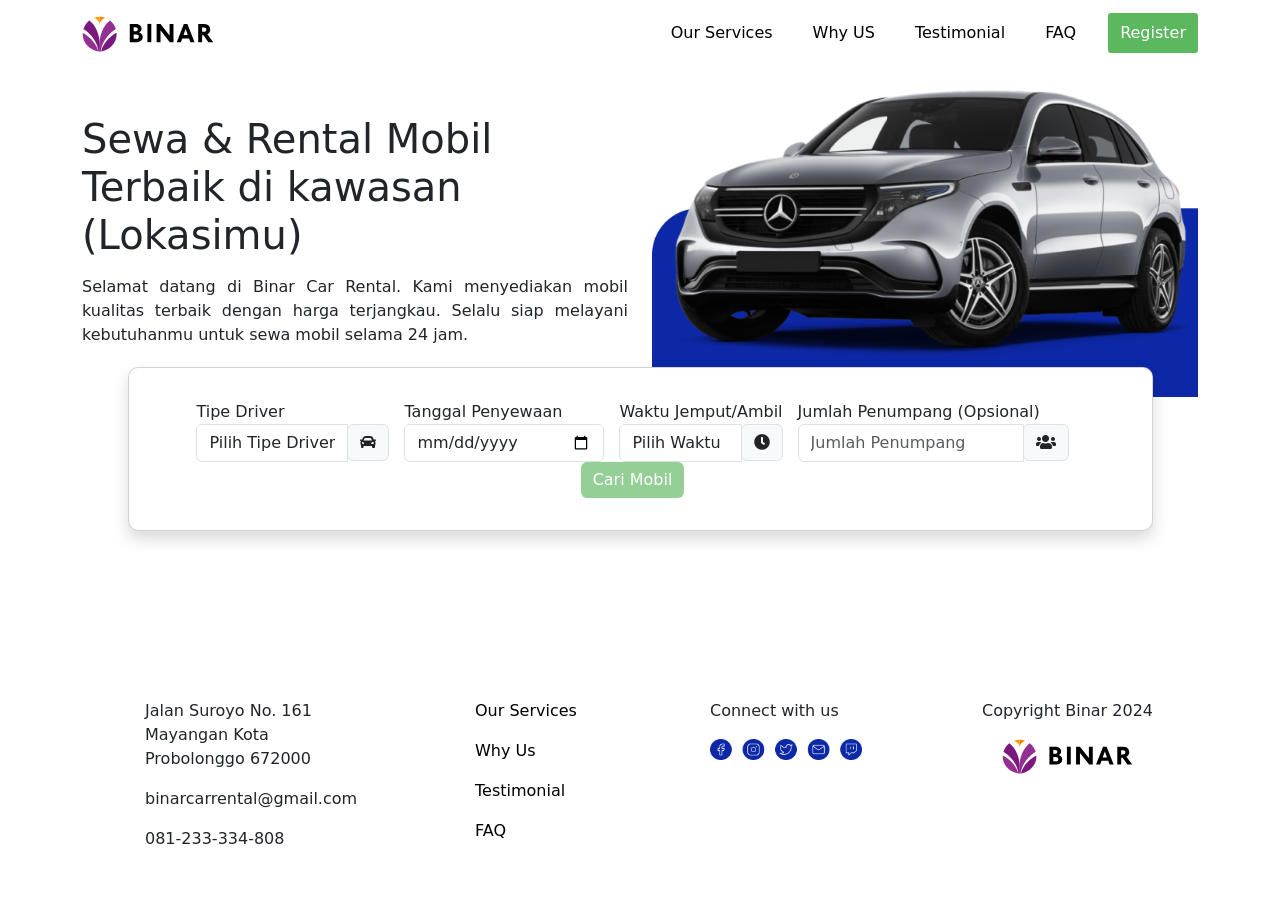
==== rentcar-page.html @ 744ab5e3 "Membuat tampilan sewa mobil" ====
<!DOCTYPE html>
<html lang="en">
  <head>
    <meta charset="UTF-8" />
    <meta name="viewport" content="width=device-width, initial-scale=1.0" />
    <title>Binar Car Rental</title>
    <link
      href="https://cdn.jsdelivr.net/npm/bootstrap@5.3.3/dist/css/bootstrap.min.css"
      rel="stylesheet"
      integrity="sha384-QWTKZyjpPEjISv5WaRU9OFeRpok6YctnYmDr5pNlyT2bRjXh0JMhjY6hW+ALEwIH"
      crossorigin="anonymous"
    />
    <link
      rel="stylesheet"
      href="https://cdnjs.cloudflare.com/ajax/libs/font-awesome/5.15.3/css/all.min.css"
    />
    <link rel="stylesheet" href="style.css" />
  </head>
  <body>
    <!-- navbar -->
    <nav class="navbar navbar-expand-md">
      <div class="container">
        <a class="navbar-brand" href="#">
          <img
            src="/image/logo binar.svg"
            alt="Logo"
            class="d-inline-block align-text-top"
          />
        </a>
        <button
          class="navbar-toggler"
          type="button"
          data-bs-toggle="offcanvas"
          data-bs-target="#navbarOffcanvas"
          aria-controls="navbarOffcanvas"
        >
          <span class="navbar-toggler-icon"></span>
        </button>

        <div
          class="offcanvas offcanvas-end offcanvas-half"
          tabindex="-1"
          id="navbarOffcanvas"
          aria-labelledby="navbarOffcanvasLabel"
          style="width: 50%"
        >
          <div class="offcanvas-header">
            <h5 class="offcanvas-title" id="navbarOffcanvasLabel">BCR</h5>
            <button
              type="button"
              class="btn-close"
              data-bs-dismiss="offcanvas"
              aria-label="Close"
            ></button>
          </div>
          <div class="offcanvas-body">
            <ul class="navbar-nav ms-auto gap-md-4">
              <li class="nav-item">
                <a class="nav-link text-black" href="#ourservices"
                  >Our Services</a
                >
              </li>
              <li class="nav-item">
                <a class="nav-link text-black" href="#whyus">Why US</a>
              </li>
              <li class="nav-item">
                <a class="nav-link text-black" href="#testimonial"
                  >Testimonial</a
                >
              </li>
              <li class="nav-item">
                <a class="nav-link text-black" href="#faq">FAQ</a>
              </li>
              <li class="nav-item">
                <a
                  class="nav-link text-white"
                  style="
                    background-color: #5cb85f;
                    width: fit-content;
                    padding: 8px 12px;
                    border-radius: 3px;
                  "
                  href="#"
                  >Register</a
                >
              </li>
            </ul>
          </div>
        </div>
      </div>
    </nav>
    <!-- main section -->
    <div id="mainsection" class="container">
      <div class="row">
        <div class="col-md-6 d-flex flex-column justify-content-center">
          <h1 style="margin-top: 8px; margin-bottom: 8px">
            Sewa & Rental Mobil Terbaik di kawasan (Lokasimu)
          </h1>
          <p style="margin-top: 8px; margin-bottom: 8px; text-align: justify">
            Selamat datang di Binar Car Rental. Kami menyediakan mobil kualitas
            terbaik dengan harga terjangkau. Selalu siap melayani kebutuhanmu
            untuk sewa mobil selama 24 jam.
          </p>
        </div>
        <div class="col-md-6">
          <img
            src="/image/img_car.png"
            class="img-fluid"
            alt="Mercedes"
            style="margin-top: 16px"
          />
        </div>
      </div>
    </div>
    <!-- input form -->
    <div class="container input-form">
      <div class="card mx-auto shadow py-3 floating-form">
        <div class="card-body">
          <form
            id="carRentalForm"
            class="d-flex justify-content-center flex-wrap"
          >
            <!-- Input 1: Tipe Driver -->
            <div class="form-group">
              <label for="driverType">Tipe Driver</label>
              <div class="input-group">
                <select
                  class="form-control"
                  id="driverType"
                  name="driverType"
                  required
                >
                  <option value="">Pilih Tipe Driver</option>
                  <option value="dengan supir">Dengan Supir</option>
                  <option value="tanpa supir">Tanpa Supir</option>
                </select>
                <div class="input-group-append">
                  <span class="input-group-text"
                    ><i class="fas fa-car"></i
                  ></span>
                </div>
              </div>
            </div>
            <!-- Input 2: Tanggal -->
            <div class="form-group">
              <label for="rentalDate">Tanggal Penyewaan</label>
              <input
                type="date"
                class="form-control"
                id="rentalDate"
                required
              />
            </div>

            <!-- Input 3: Waktu Jemput/Ambil -->
            <div class="form-group">
              <label for="pickupTime">Waktu Jemput/Ambil</label>
              <div class="input-group">
                <select
                  class="form-control"
                  id="pickupTime"
                  name="pickupTime"
                  required
                >
                  <option value="">Pilih Waktu</option>
                  <option value="08:00">08:00</option>
                  <option value="09:00">09:00</option>
                  <option value="10:00">10:00</option>
                  <option value="11:00">11:00</option>
                  <option value="12:00">12:00</option>
                </select>
                <div class="input-group-append">
                  <span class="input-group-text"
                    ><i class="fas fa-clock"></i
                  ></span>
                </div>
              </div>
            </div>

            <!-- Input 4: Jumlah Penumpang -->
            <div class="form-group">
              <label for="passengerCount">Jumlah Penumpang (Opsional)</label>
              <div class="input-group">
                <input
                  type="number"
                  class="form-control"
                  id="passengerCount"
                  name="passengerCount"
                  placeholder="Jumlah Penumpang"
                />
                <div class="input-group-append">
                  <span class="input-group-text"
                    ><i class="fas fa-users"></i
                  ></span>
                </div>
              </div>
            </div>

            <!-- Button: Cari Mobil -->
            <div class="form-group align-self-end">
              <button
                type="submit"
                class="btn custom-button"
                id="searchButton"
                disabled
              >
                Cari Mobil
              </button>
            </div>
          </form>
        </div>
      </div>
    </div>
    <!-- footer -->
    <div class="container py-5">
      <div class="row">
        <!-- address column -->
        <div class="col-lg-3 col-md-6 col-12 address-column">
          <div class="row">
            <p>Jalan Suroyo No. 161 Mayangan Kota Probolonggo 672000</p>
          </div>
          <div class="row">
            <p>binarcarrental@gmail.com</p>
          </div>
          <div class="row">
            <p>081-233-334-808</p>
          </div>
        </div>
        <!-- navigation column -->
        <div class="col-lg-3 col-md-6 col-12 d-flex flex-column nav-column">
          <a
            class="nav-link text-black"
            href="#ourservices"
            style="margin-bottom: 16px"
            >Our Services</a
          >
          <a
            class="nav-link text-black"
            href="#whyus"
            style="margin-bottom: 16px"
            >Why Us</a
          >
          <a
            class="nav-link text-black"
            href="#testimonial"
            style="margin-bottom: 16px"
            >Testimonial</a
          >
          <a class="nav-link text-black" href="#faq" style="margin-bottom: 16px"
            >FAQ</a
          >
        </div>
        <!-- social media column -->
        <div
          class="col-lg-3 col-md-6 col-12 d-flex flex-column socmedia-column"
        >
          <p>Connect with us</p>
          <img
            src="/image/list item.png"
            alt="sosmed"
            class="img-fluid w-75 w-lg-100"
            style="margin-bottom: 16px"
          />
        </div>
        <!-- copyright column -->
        <div
          class="col-lg-3 col-md-6 col-12 d-flex flex-column align-items-center"
        >
          <p>Copyright Binar 2024</p>
          <img
            src="image/logo binar.svg"
            alt="Binar"
            class="img-fluid w-50 w-lg-75"
          />
        </div>
      </div>
    </div>
    <script
      src="https://cdn.jsdelivr.net/npm/bootstrap@5.3.3/dist/js/bootstrap.bundle.min.js"
      integrity="sha384-YvpcrYf0tY3lHB60NNkmXc5s9fDVZLESaAA55NDzOxhy9GkcIdslK1eN7N6jIeHz"
      crossorigin="anonymous"
    ></script>
  </body>
</html>
---- style.css ----
.form-group {
  margin-right: 15px;
}

.card {
  max-width: 1025px;
}

.form-control {
  min-width: 200px;
}

.custom-button {
  border: none;
  background-color: #5cb85f;
  color: white;
}

.custom-button:disabled {
  background-color: #5cb85f;
  color: white;
}

.input-group-text {
  height: 37.6px;
}

.floating-form {
  margin-top: -30px; /* Adjust this value to control how much it floats up */
  margin-bottom: -30px; /* Adjust this value to control how much it floats down */
  position: relative;
  z-index: 10; /* Ensures the form appears on top */
  box-shadow: 0px 4px 15px rgba(0, 0, 0, 0.2); /* Adjust shadow to create floating effect */
  border-radius: 10px; /* Optional: make the form corners rounded */
  background-color: #fff; /* Ensures a white background */
}

.input-form {
  margin-bottom: 150px;
}

.nav-column {
  padding-left: 120px;
}

.address-column {
  padding-left: 75px;
}

.socmedia-column {
  padding-left: 70px;
}
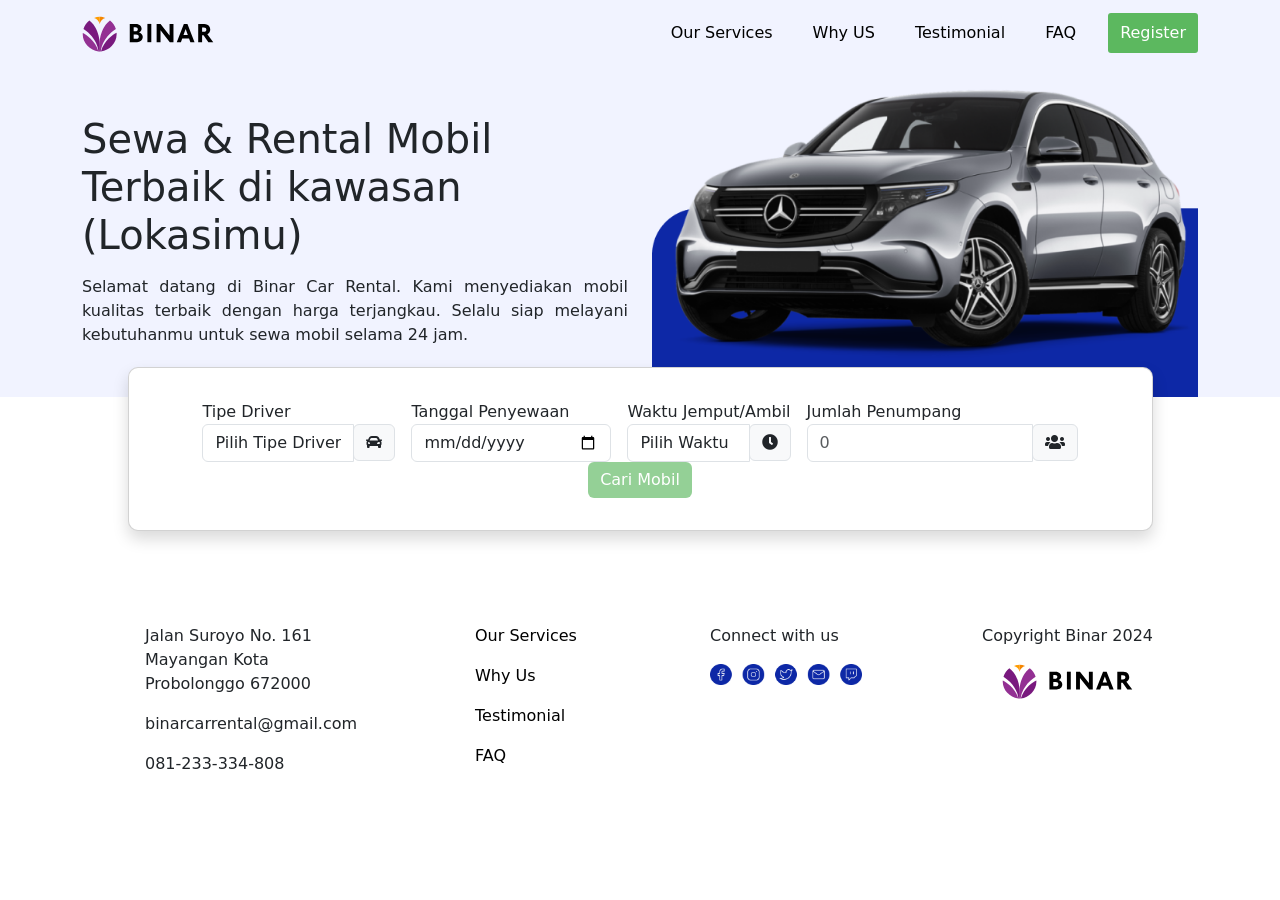
==== commit 8576ce5c: "3 oct" ====
--- a/rentcar-page.html
+++ b/rentcar-page.html
@@ -17,98 +17,100 @@
     <link rel="stylesheet" href="style.css" />
   </head>
   <body>
-    <!-- navbar -->
-    <nav class="navbar navbar-expand-md">
-      <div class="container">
-        <a class="navbar-brand" href="#">
-          <img
-            src="/image/logo binar.svg"
-            alt="Logo"
-            class="d-inline-block align-text-top"
-          />
-        </a>
-        <button
-          class="navbar-toggler"
-          type="button"
-          data-bs-toggle="offcanvas"
-          data-bs-target="#navbarOffcanvas"
-          aria-controls="navbarOffcanvas"
-        >
-          <span class="navbar-toggler-icon"></span>
-        </button>
-
-        <div
-          class="offcanvas offcanvas-end offcanvas-half"
-          tabindex="-1"
-          id="navbarOffcanvas"
-          aria-labelledby="navbarOffcanvasLabel"
-          style="width: 50%"
-        >
-          <div class="offcanvas-header">
-            <h5 class="offcanvas-title" id="navbarOffcanvasLabel">BCR</h5>
-            <button
-              type="button"
-              class="btn-close"
-              data-bs-dismiss="offcanvas"
-              aria-label="Close"
-            ></button>
-          </div>
-          <div class="offcanvas-body">
-            <ul class="navbar-nav ms-auto gap-md-4">
-              <li class="nav-item">
-                <a class="nav-link text-black" href="#ourservices"
-                  >Our Services</a
-                >
-              </li>
-              <li class="nav-item">
-                <a class="nav-link text-black" href="#whyus">Why US</a>
-              </li>
-              <li class="nav-item">
-                <a class="nav-link text-black" href="#testimonial"
-                  >Testimonial</a
-                >
-              </li>
-              <li class="nav-item">
-                <a class="nav-link text-black" href="#faq">FAQ</a>
-              </li>
-              <li class="nav-item">
-                <a
-                  class="nav-link text-white"
-                  style="
-                    background-color: #5cb85f;
-                    width: fit-content;
-                    padding: 8px 12px;
-                    border-radius: 3px;
-                  "
-                  href="#"
-                  >Register</a
-                >
-              </li>
-            </ul>
-          </div>
-        </div>
-      </div>
-    </nav>
-    <!-- main section -->
-    <div id="mainsection" class="container">
-      <div class="row">
-        <div class="col-md-6 d-flex flex-column justify-content-center">
-          <h1 style="margin-top: 8px; margin-bottom: 8px">
-            Sewa & Rental Mobil Terbaik di kawasan (Lokasimu)
-          </h1>
-          <p style="margin-top: 8px; margin-bottom: 8px; text-align: justify">
-            Selamat datang di Binar Car Rental. Kami menyediakan mobil kualitas
-            terbaik dengan harga terjangkau. Selalu siap melayani kebutuhanmu
-            untuk sewa mobil selama 24 jam.
-          </p>
-        </div>
-        <div class="col-md-6">
-          <img
-            src="/image/img_car.png"
-            class="img-fluid"
-            alt="Mercedes"
-            style="margin-top: 16px"
-          />
+    <div style="background-color: #f1f3ff">
+      <!-- navbar -->
+      <nav class="navbar navbar-expand-md">
+        <div class="container">
+          <a class="navbar-brand" href="landing-page.html">
+            <img
+              src="/image/logo binar.svg"
+              alt="Logo"
+              class="d-inline-block align-text-top"
+            />
+          </a>
+          <button
+            class="navbar-toggler"
+            type="button"
+            data-bs-toggle="offcanvas"
+            data-bs-target="#navbarOffcanvas"
+            aria-controls="navbarOffcanvas"
+          >
+            <span class="navbar-toggler-icon"></span>
+          </button>
+
+          <div
+            class="offcanvas offcanvas-end offcanvas-half"
+            tabindex="-1"
+            id="navbarOffcanvas"
+            aria-labelledby="navbarOffcanvasLabel"
+            style="width: 50%"
+          >
+            <div class="offcanvas-header">
+              <h5 class="offcanvas-title" id="navbarOffcanvasLabel">BCR</h5>
+              <button
+                type="button"
+                class="btn-close"
+                data-bs-dismiss="offcanvas"
+                aria-label="Close"
+              ></button>
+            </div>
+            <div class="offcanvas-body">
+              <ul class="navbar-nav ms-auto gap-md-4">
+                <li class="nav-item">
+                  <a class="nav-link text-black" href="#ourservices"
+                    >Our Services</a
+                  >
+                </li>
+                <li class="nav-item">
+                  <a class="nav-link text-black" href="#whyus">Why US</a>
+                </li>
+                <li class="nav-item">
+                  <a class="nav-link text-black" href="#testimonial"
+                    >Testimonial</a
+                  >
+                </li>
+                <li class="nav-item">
+                  <a class="nav-link text-black" href="#faq">FAQ</a>
+                </li>
+                <li class="nav-item">
+                  <a
+                    class="nav-link text-white"
+                    style="
+                      background-color: #5cb85f;
+                      width: fit-content;
+                      padding: 8px 12px;
+                      border-radius: 3px;
+                    "
+                    href="#"
+                    >Register</a
+                  >
+                </li>
+              </ul>
+            </div>
+          </div>
+        </div>
+      </nav>
+      <!-- main section -->
+      <div id="mainsection" class="container">
+        <div class="row">
+          <div class="col-md-6 d-flex flex-column justify-content-center">
+            <h1 style="margin-top: 8px; margin-bottom: 8px">
+              Sewa & Rental Mobil Terbaik di kawasan (Lokasimu)
+            </h1>
+            <p style="margin-top: 8px; margin-bottom: 8px; text-align: justify">
+              Selamat datang di Binar Car Rental. Kami menyediakan mobil
+              kualitas terbaik dengan harga terjangkau. Selalu siap melayani
+              kebutuhanmu untuk sewa mobil selama 24 jam.
+            </p>
+          </div>
+          <div class="col-md-6">
+            <img
+              src="/image/img_car.png"
+              class="img-fluid"
+              alt="Mercedes"
+              style="margin-top: 16px"
+            />
+          </div>
         </div>
       </div>
     </div>
@@ -121,15 +123,10 @@
             class="d-flex justify-content-center flex-wrap"
           >
             <!-- Input 1: Tipe Driver -->
-            <div class="form-group">
+            <div class="form-group mx-2">
               <label for="driverType">Tipe Driver</label>
               <div class="input-group">
-                <select
-                  class="form-control"
-                  id="driverType"
-                  name="driverType"
-                  required
-                >
+                <select class="form-control" id="driverType" name="driverType">
                   <option value="">Pilih Tipe Driver</option>
                   <option value="dengan supir">Dengan Supir</option>
                   <option value="tanpa supir">Tanpa Supir</option>
@@ -141,27 +138,18 @@
                 </div>
               </div>
             </div>
+
             <!-- Input 2: Tanggal -->
-            <div class="form-group">
+            <div class="form-group mx-2">
               <label for="rentalDate">Tanggal Penyewaan</label>
-              <input
-                type="date"
-                class="form-control"
-                id="rentalDate"
-                required
-              />
+              <input type="date" class="form-control" id="date-input" />
             </div>
 
             <!-- Input 3: Waktu Jemput/Ambil -->
-            <div class="form-group">
+            <div class="form-group mx-2">
               <label for="pickupTime">Waktu Jemput/Ambil</label>
               <div class="input-group">
-                <select
-                  class="form-control"
-                  id="pickupTime"
-                  name="pickupTime"
-                  required
-                >
+                <select class="form-control" id="pickupTime" name="pickupTime">
                   <option value="">Pilih Waktu</option>
                   <option value="08:00">08:00</option>
                   <option value="09:00">09:00</option>
@@ -178,15 +166,16 @@
             </div>
 
             <!-- Input 4: Jumlah Penumpang -->
-            <div class="form-group">
-              <label for="passengerCount">Jumlah Penumpang (Opsional)</label>
+            <div class="form-group mx-2">
+              <label for="passengerCount">Jumlah Penumpang</label>
               <div class="input-group">
                 <input
                   type="number"
                   class="form-control"
-                  id="passengerCount"
+                  id="passenger-input"
                   name="passengerCount"
-                  placeholder="Jumlah Penumpang"
+                  placeholder="0"
+                  required
                 />
                 <div class="input-group-append">
                   <span class="input-group-text"
@@ -195,13 +184,12 @@
                 </div>
               </div>
             </div>
-
-            <!-- Button: Cari Mobil -->
-            <div class="form-group align-self-end">
+            <!-- button cari -->
+            <div class="form-group d-flex align-items-end mx-2">
               <button
                 type="submit"
                 class="btn custom-button"
-                id="searchButton"
+                id="search-btn"
                 disabled
               >
                 Cari Mobil
@@ -210,6 +198,10 @@
           </form>
         </div>
       </div>
+    </div>
+    <!-- cars content -->
+    <div class="container custom-carscontent">
+      <div class="row d-flex" id="cars-content"></div>
     </div>
     <!-- footer -->
     <div class="container py-5">
@@ -280,5 +272,6 @@
       integrity="sha384-YvpcrYf0tY3lHB60NNkmXc5s9fDVZLESaAA55NDzOxhy9GkcIdslK1eN7N6jIeHz"
       crossorigin="anonymous"
     ></script>
+    <script type="module" src="index.js"></script>
   </body>
 </html>
--- a/style.css
+++ b/style.css
@@ -21,6 +21,11 @@
   color: white;
 }
 
+.custom-button:hover {
+  background-color: #5cb85f;
+  color: white;
+}
+
 .input-group-text {
   height: 37.6px;
 }
@@ -35,10 +40,6 @@
   background-color: #fff; /* Ensures a white background */
 }
 
-.input-form {
-  margin-bottom: 150px;
-}
-
 .nav-column {
   padding-left: 120px;
 }
@@ -50,3 +51,11 @@
 .socmedia-column {
   padding-left: 70px;
 }
+
+.custom-carscontent {
+  margin-top: 75px;
+}
+
+.h3-else {
+  text-align: center;
+}
